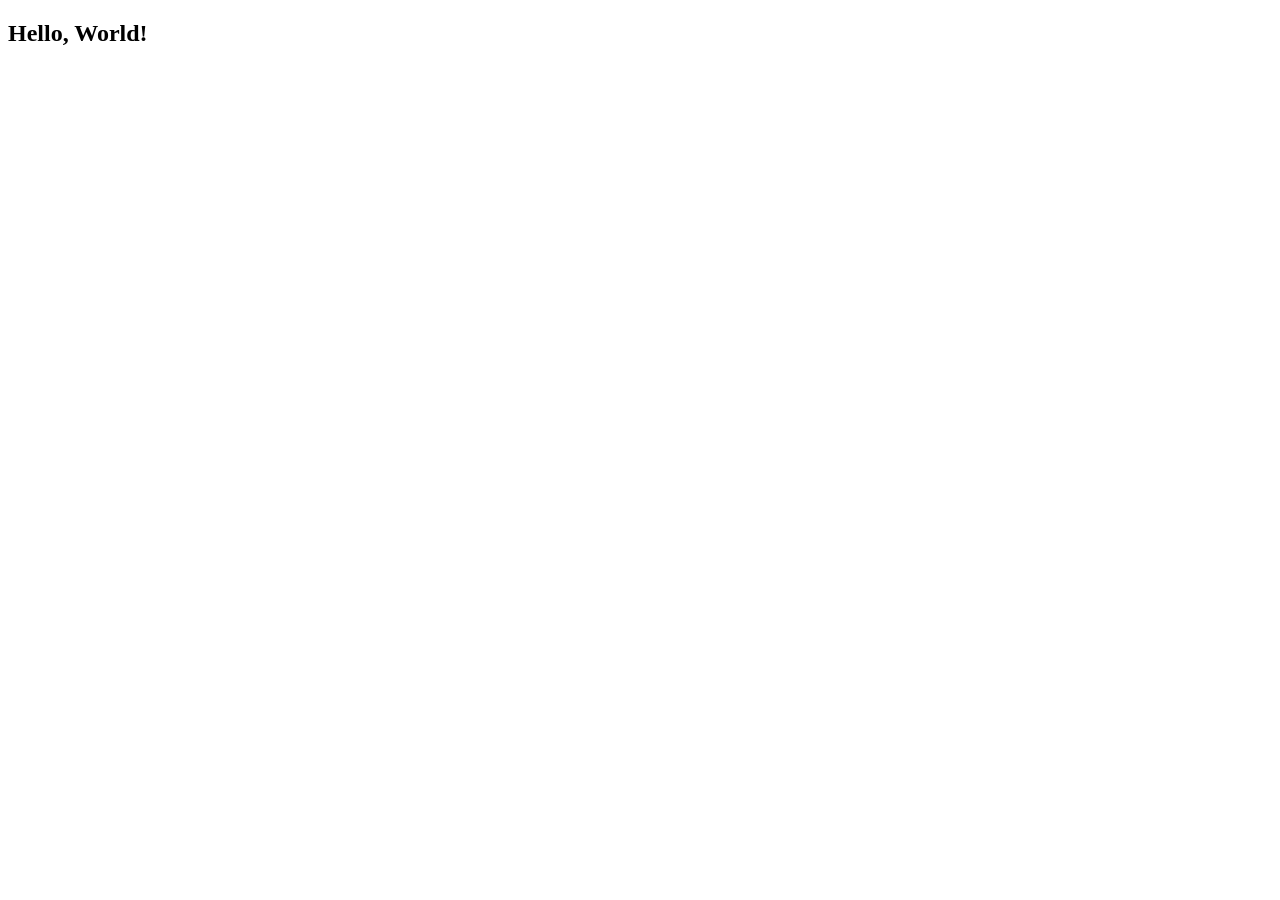
==== index.html @ 76dba707 "tambah" ====
<!DOCTYPE html>
<html lang="en">
<head>
    <meta charset="UTF-8">
    <meta name="viewport" content="width=device-width, initial-scale=1.0">
    <title>Document</title>
</head>
<body>
    <h2>Hello, World!</h2>
</body>
</html>
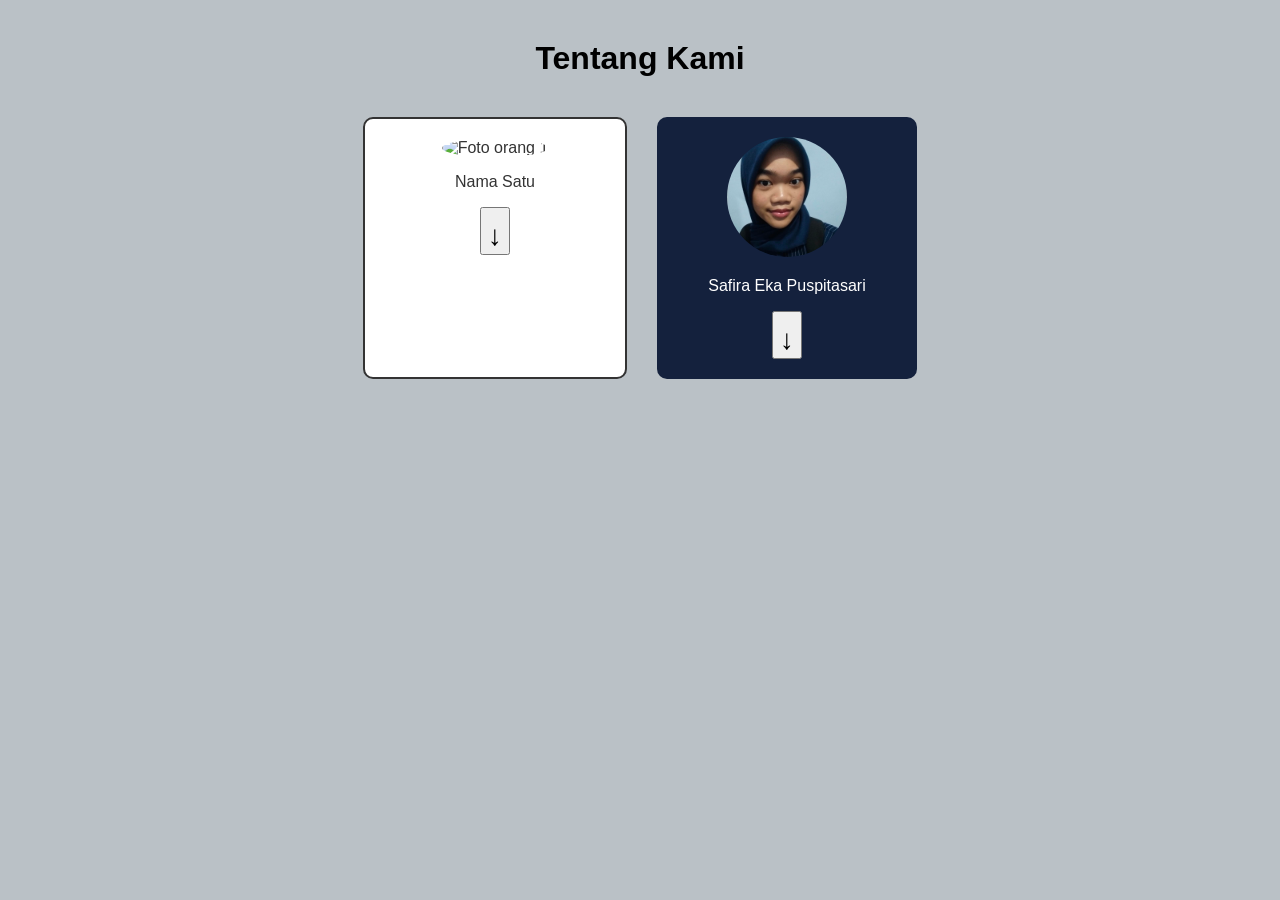
==== commit b9a210ca: "nambah yang halaman pertama" ====
--- a/index.html
+++ b/index.html
@@ -3,9 +3,30 @@
 <head>
     <meta charset="UTF-8">
     <meta name="viewport" content="width=device-width, initial-scale=1.0">
-    <title>Document</title>
+    <title>Project Ayu & Safira</title>
+    <link rel="stylesheet" href="style.css">
 </head>
 <body>
-    <h2>Hello, World!</h2>
+
+  <h1>Tentang Kami</h1>
+
+  <div class="container">
+
+    <!-- Kotak 1: putih -->
+    <div class="box box-putih">
+      <img src="foto1.jpg" alt="Foto orang 1">
+      <p>Nama Satu</p>
+      <button><a href="about-me-1.html" class="panah">&#8595;</a></button>
+    </div>
+
+    <!-- Kotak 2: biru tua -->
+    <div class="box box-biru">
+      <img src="foto safira.jpeg" alt="Foto orang 2">
+      <p>Safira Eka Puspitasari</p>
+      <button><a href="safira.html" class="panah">&#8595;</a></button>
+    </div>
+
+  </div>
+
 </body>
 </html>
--- a/style.css
+++ b/style.css
@@ -0,0 +1,86 @@
+/* Halaman utama */
+body {
+  background-color: #a2acb3bc;
+  font-family: Arial, sans-serif;
+  text-align: center;
+}
+
+h1 {
+  margin-top: 40px;
+}
+
+/* Bungkus dua kotak, dibuat sejajar pakai flexbox */
+.container {
+  display: flex;
+  justify-content: center;
+  gap: 30px;
+  margin-top: 40px;
+  flex-wrap: wrap;
+}
+
+/* Kotak dasar (dipakai oleh kotak putih dan kotak biru) */
+.box {
+  width: 220px;
+  padding: 20px;
+  border-radius: 10px;
+}
+
+/* Kotak putih */
+.box-putih {
+  background-color: white;
+  border: 2px solid #333;
+  color: #333;
+}
+
+/* Kotak biru tua */
+.box-biru {
+  background-color: #14213d;
+  color: white;
+}
+
+/* Foto di dalam kotak */
+.box img {
+  width: 120px;
+  height: 120px;
+  object-fit: cover;
+  border-radius: 50%;
+}
+
+/* Panah ke bawah */
+.panah {
+  display: inline-block;
+  margin-top: 10px;
+  font-size: 28px;
+  text-decoration: none;
+  color: inherit;
+}
+
+.box-putih .panah:hover {
+  color: #14213d;
+}
+
+.box-biru .panah:hover {
+  color: #ffd60a;
+}
+
+/* Halaman About Me */
+.about-me {
+  max-width: 500px;
+  margin: 60px auto;
+  padding: 20px;
+}
+
+.foto-besar {
+  width: 150px;
+  height: 150px;
+  object-fit: cover;
+  border-radius: 50%;
+}
+
+.tombol-kembali {
+  display: inline-block;
+  margin-top: 20px;
+  text-decoration: none;
+  color: #14213d;
+  font-weight: bold;
+}
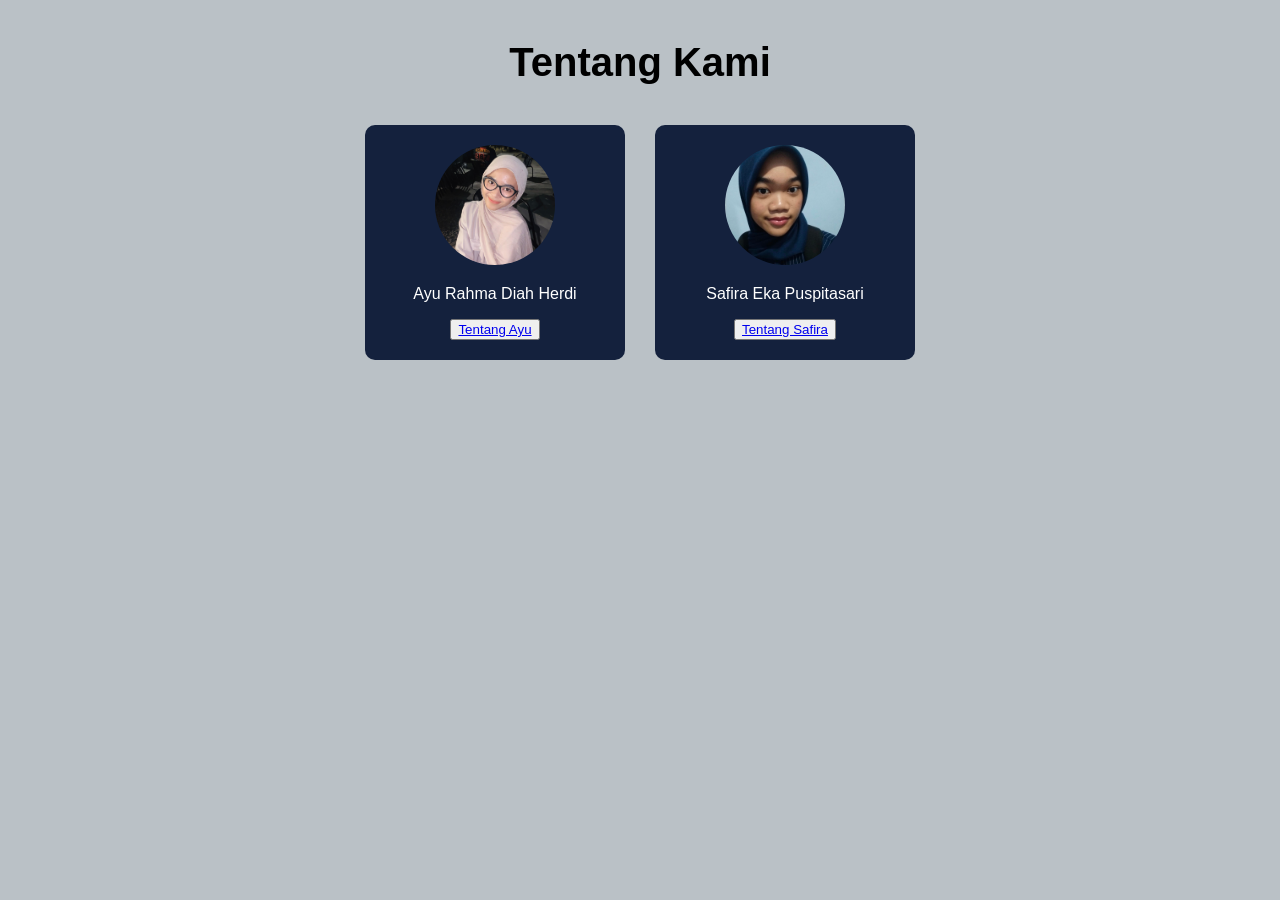
==== commit b875d09f: "nambah halaman 1 dan 2 punya ayu" ====
--- a/index.html
+++ b/index.html
@@ -14,16 +14,16 @@
 
     <!-- Kotak 1: putih -->
     <div class="box box-putih">
-      <img src="foto1.jpg" alt="Foto orang 1">
-      <p>Nama Satu</p>
-      <button><a href="about-me-1.html" class="panah">&#8595;</a></button>
+      <img src="foto ayu.jpeg" alt="Foto orang 1">
+      <p>Ayu Rahma Diah Herdi</p>
+      <button><a href="ayu.html">Tentang Ayu</a></button>
     </div>
 
     <!-- Kotak 2: biru tua -->
     <div class="box box-biru">
       <img src="foto safira.jpeg" alt="Foto orang 2">
       <p>Safira Eka Puspitasari</p>
-      <button><a href="safira.html" class="panah">&#8595;</a></button>
+      <button><a href="safira.html">Tentang Safira</a></button>
     </div>
 
   </div>
--- a/style.css
+++ b/style.css
@@ -7,6 +7,7 @@
 
 h1 {
   margin-top: 40px;
+  font-size: 40px;
 }
 
 /* Bungkus dua kotak, dibuat sejajar pakai flexbox */
@@ -27,9 +28,8 @@
 
 /* Kotak putih */
 .box-putih {
-  background-color: white;
-  border: 2px solid #333;
-  color: #333;
+  background-color: #14213d;
+  color: white;
 }
 
 /* Kotak biru tua */
@@ -56,31 +56,10 @@
 }
 
 .box-putih .panah:hover {
-  color: #14213d;
+  color: #ffd60a;
 }
 
 .box-biru .panah:hover {
   color: #ffd60a;
 }
 
-/* Halaman About Me */
-.about-me {
-  max-width: 500px;
-  margin: 60px auto;
-  padding: 20px;
-}
-
-.foto-besar {
-  width: 150px;
-  height: 150px;
-  object-fit: cover;
-  border-radius: 50%;
-}
-
-.tombol-kembali {
-  display: inline-block;
-  margin-top: 20px;
-  text-decoration: none;
-  color: #14213d;
-  font-weight: bold;
-}
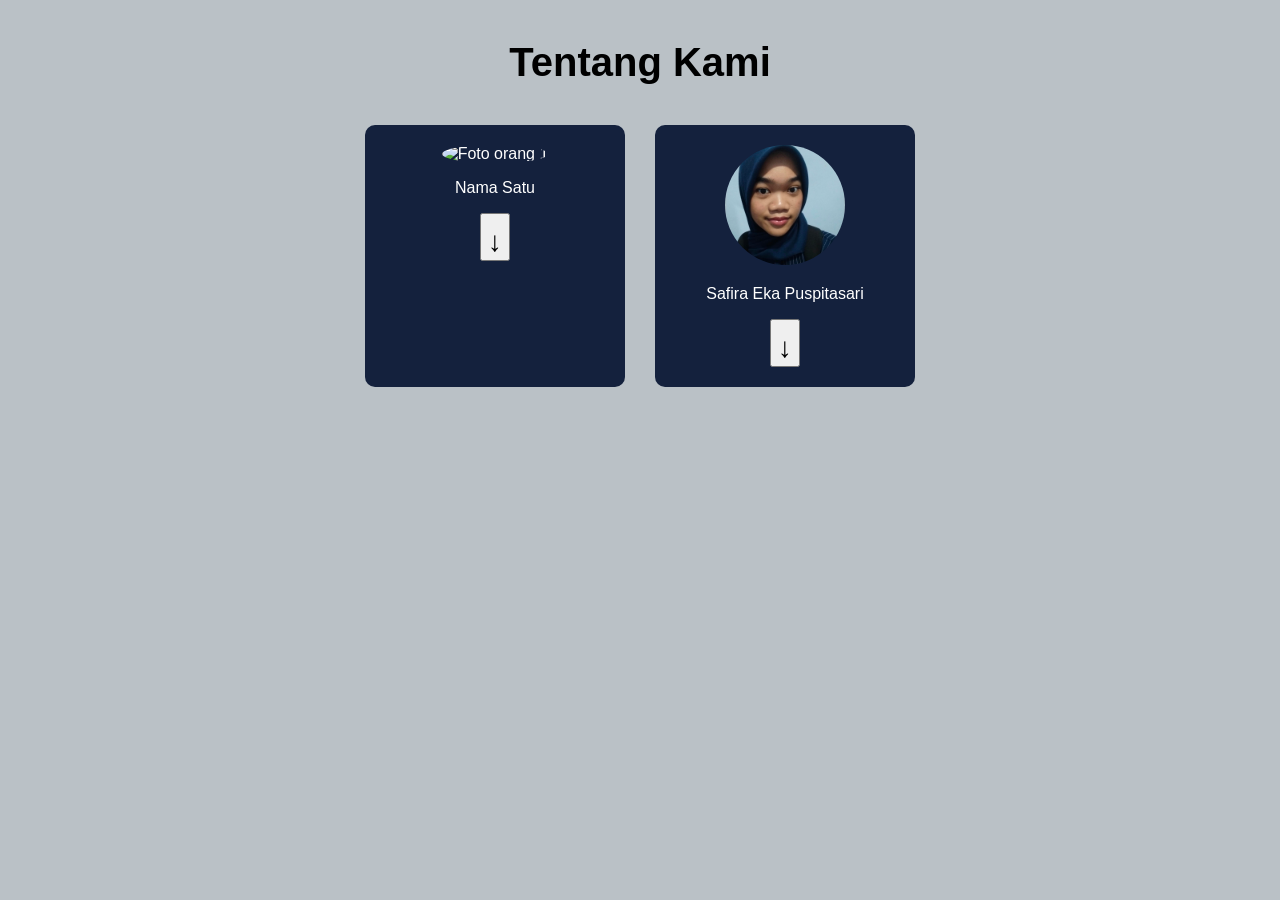
==== commit 81929452: ""nambah bootstrap 5.3.8"" ====
--- a/index.html
+++ b/index.html
@@ -4,6 +4,7 @@
     <meta charset="UTF-8">
     <meta name="viewport" content="width=device-width, initial-scale=1.0">
     <title>Project Ayu & Safira</title>
+    <link rel="stylesheet" href="bootstrap/css/bootstrap.min.css">
     <link rel="stylesheet" href="style.css">
 </head>
 <body>
@@ -14,16 +15,16 @@
 
     <!-- Kotak 1: putih -->
     <div class="box box-putih">
-      <img src="foto ayu.jpeg" alt="Foto orang 1">
-      <p>Ayu Rahma Diah Herdi</p>
-      <button><a href="ayu.html">Tentang Ayu</a></button>
+      <img src="foto1.jpg" alt="Foto orang 1">
+      <p>Nama Satu</p>
+      <button><a href="about-me-1.html" class="panah">&#8595;</a></button>
     </div>
 
     <!-- Kotak 2: biru tua -->
     <div class="box box-biru">
       <img src="foto safira.jpeg" alt="Foto orang 2">
       <p>Safira Eka Puspitasari</p>
-      <button><a href="safira.html">Tentang Safira</a></button>
+      <button><a href="safira.html" class="panah">&#8595;</a></button>
     </div>
 
   </div>
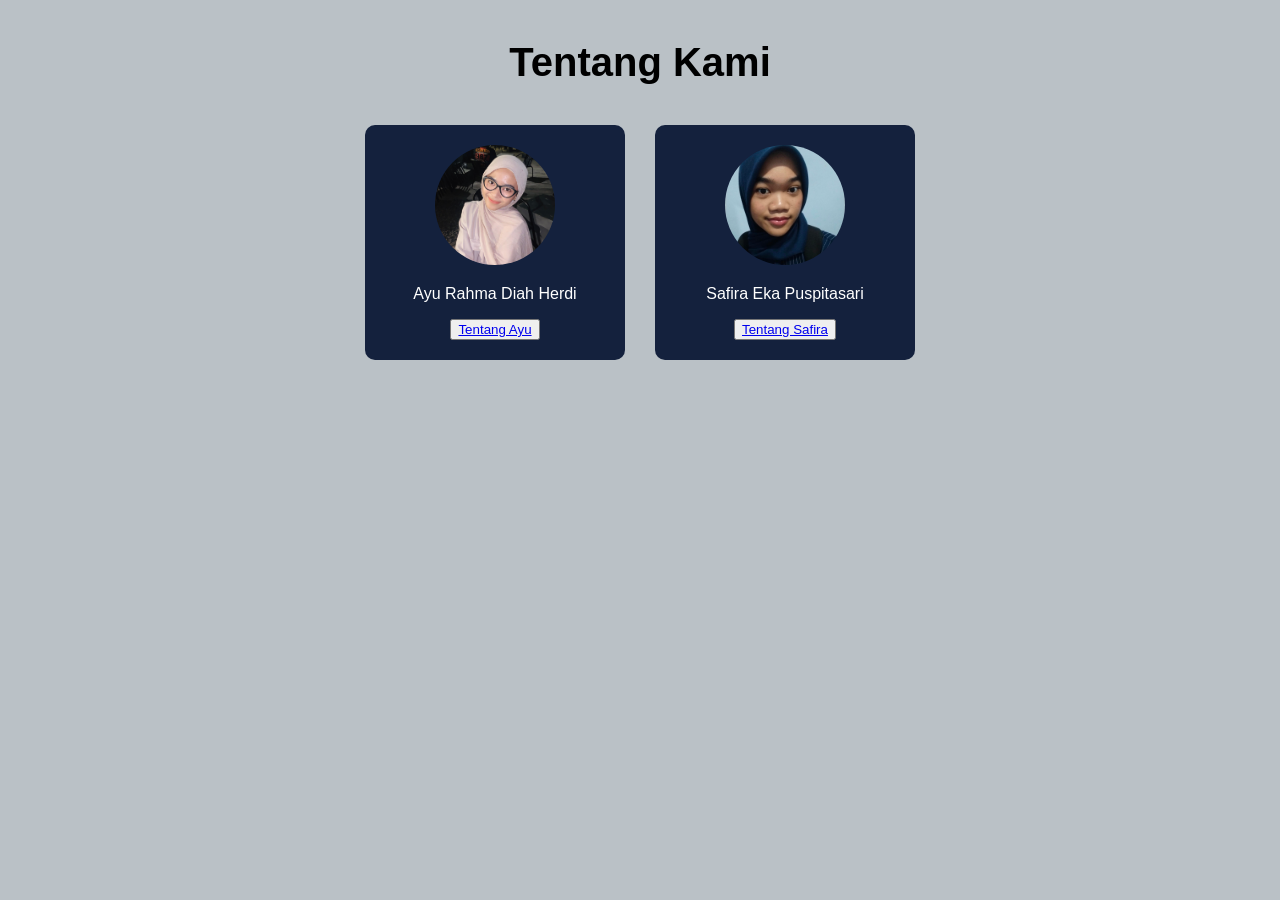
==== commit 23b00dba: "Merge branch 'main' of https://github.com/safiraeka/project-ayu-safira" ====
--- a/index.html
+++ b/index.html
@@ -15,16 +15,16 @@
 
     <!-- Kotak 1: putih -->
     <div class="box box-putih">
-      <img src="foto1.jpg" alt="Foto orang 1">
-      <p>Nama Satu</p>
-      <button><a href="about-me-1.html" class="panah">&#8595;</a></button>
+      <img src="foto ayu.jpeg" alt="Foto orang 1">
+      <p>Ayu Rahma Diah Herdi</p>
+      <button><a href="ayu.html">Tentang Ayu</a></button>
     </div>
 
     <!-- Kotak 2: biru tua -->
     <div class="box box-biru">
       <img src="foto safira.jpeg" alt="Foto orang 2">
       <p>Safira Eka Puspitasari</p>
-      <button><a href="safira.html" class="panah">&#8595;</a></button>
+      <button><a href="safira.html">Tentang Safira</a></button>
     </div>
 
   </div>
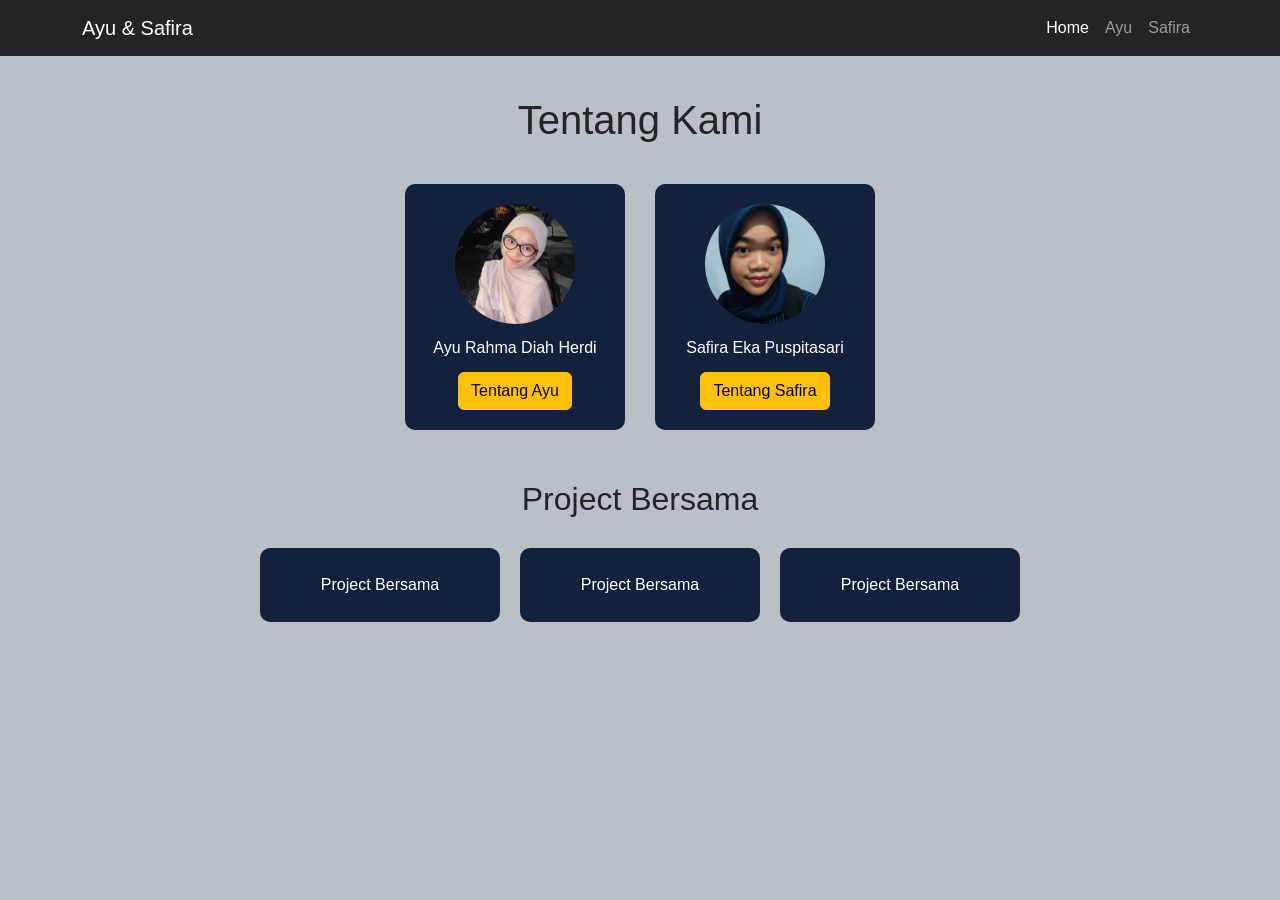
==== commit 0f268b8c: "edit halaman 1" ====
--- a/index.html
+++ b/index.html
@@ -1,33 +1,53 @@
 <!DOCTYPE html>
-<html lang="en">
+<html lang="id">
 <head>
-    <meta charset="UTF-8">
-    <meta name="viewport" content="width=device-width, initial-scale=1.0">
-    <title>Project Ayu & Safira</title>
-    <link rel="stylesheet" href="bootstrap/css/bootstrap.min.css">
-    <link rel="stylesheet" href="style.css">
+  <meta charset="UTF-8">
+  <meta name="viewport" content="width=device-width, initial-scale=1.0">
+  <title>Project Ayu & Safira</title>
+  <link href="https://cdn.jsdelivr.net/npm/bootstrap@5.3.3/dist/css/bootstrap.min.css" rel="stylesheet">
+  <link rel="stylesheet" href="style.css">
 </head>
 <body>
 
+  <nav class="navbar navbar-expand-lg navbar-dark bg-dark">
+    <div class="container">
+      <a class="navbar-brand" href="index.html">Ayu & Safira</a>
+      <button class="navbar-toggler" type="button" data-bs-toggle="collapse" data-bs-target="#menu">
+        <span class="navbar-toggler-icon"></span>
+      </button>
+      <div class="collapse navbar-collapse" id="menu">
+        <ul class="navbar-nav ms-auto">
+          <li class="nav-item"><a class="nav-link active" href="index.html">Home</a></li>
+          <li class="nav-item"><a class="nav-link" href="ayu.html">Ayu</a></li>
+          <li class="nav-item"><a class="nav-link" href="safira.html">Safira</a></li>
+        </ul>
+      </div>
+    </div>
+  </nav>
+
   <h1>Tentang Kami</h1>
 
-  <div class="container">
-
-    <!-- Kotak 1: putih -->
-    <div class="box box-putih">
-      <img src="foto ayu.jpeg" alt="Foto orang 1">
+  <div class="container-flex">
+    <div class="box">
+      <img src="foto ayu.jpeg" alt="Foto Ayu">
       <p>Ayu Rahma Diah Herdi</p>
-      <button><a href="ayu.html">Tentang Ayu</a></button>
+      <a class="btn btn-warning" href="ayu.html">Tentang Ayu</a>
     </div>
 
-    <!-- Kotak 2: biru tua -->
-    <div class="box box-biru">
-      <img src="foto safira.jpeg" alt="Foto orang 2">
+    <div class="box">
+      <img src="foto safira.jpeg" alt="Foto Safira">
       <p>Safira Eka Puspitasari</p>
-      <button><a href="safira.html">Tentang Safira</a></button>
+      <a class="btn btn-warning" href="safira.html">Tentang Safira</a>
     </div>
-
   </div>
 
+  <h2>Project Bersama</h2>
+  <div class="grid-info">
+    <div class="info">Project Bersama</div>
+    <div class="info">Project Bersama</div>
+    <div class="info">Project Bersama</div>
+  </div>
+
+  <script src="https://cdn.jsdelivr.net/npm/bootstrap@5.3.3/dist/js/bootstrap.bundle.min.js"></script>
 </body>
 </html>
--- a/style.css
+++ b/style.css
@@ -1,17 +1,13 @@
-/* Halaman utama */
 body {
   background-color: #a2acb3bc;
   font-family: Arial, sans-serif;
   text-align: center;
 }
 
-h1 {
-  margin-top: 40px;
-  font-size: 40px;
-}
+h1 { margin-top: 40px; font-size: 40px; }
+h2 { margin-top: 50px; }
 
-/* Bungkus dua kotak, dibuat sejajar pakai flexbox */
-.container {
+.container-flex {
   display: flex;
   justify-content: center;
   gap: 30px;
@@ -19,26 +15,18 @@
   flex-wrap: wrap;
 }
 
-/* Kotak dasar (dipakai oleh kotak putih dan kotak biru) */
 .box {
   width: 220px;
   padding: 20px;
   border-radius: 10px;
+  background-color: #14213d;
+  color: white;
+  display: flex;
+  flex-direction: column;
+  align-items: center;
+  gap: 12px;
 }
 
-/* Kotak putih */
-.box-putih {
-  background-color: #14213d;
-  color: white;
-}
-
-/* Kotak biru tua */
-.box-biru {
-  background-color: #14213d;
-  color: white;
-}
-
-/* Foto di dalam kotak */
 .box img {
   width: 120px;
   height: 120px;
@@ -46,20 +34,26 @@
   border-radius: 50%;
 }
 
-/* Panah ke bawah */
-.panah {
-  display: inline-block;
-  margin-top: 10px;
-  font-size: 28px;
-  text-decoration: none;
-  color: inherit;
+.box p { margin: 0; }
+
+.grid-info {
+  display: grid;
+  grid-template-columns: repeat(3, 1fr);
+  gap: 20px;
+  max-width: 800px;
+  margin: 30px auto 60px;
+  padding: 0 20px;
 }
 
-.box-putih .panah:hover {
-  color: #ffd60a;
+.info {
+  background-color: #14213d;
+  color: white;
+  padding: 25px 10px;
+  border-radius: 10px;
 }
 
-.box-biru .panah:hover {
-  color: #ffd60a;
-}
+.info:hover { color: #ffd60a; }
 
+@media (max-width: 600px) {
+  .grid-info { grid-template-columns: 1fr; }
+}
